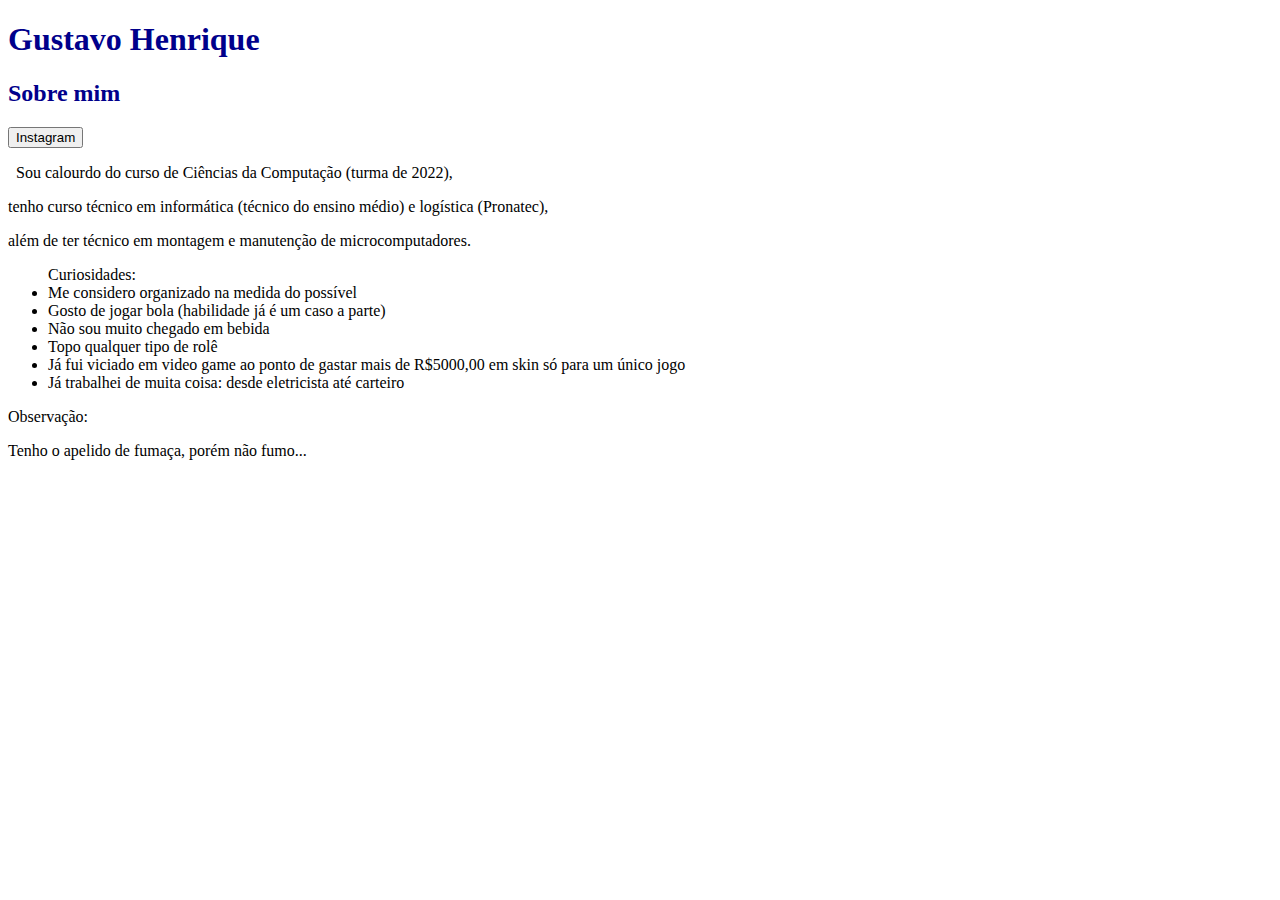
==== index.html @ ac66770b "Corpo do HTML" ====
<!DOCTYPE html>
<html lang="en">
<head>
    <meta charset="UTF-8">
    <meta http-equiv="X-UA-Compatible" content="IE=edge">
    <meta name="viewport" content="width=device-width, initial-scale=1.0">
    <title>Gustavo Henrique Amaral Barbosa - Sobre mim</title>
    <link rel="stylesheet" type="text/css" href="style.css">
</head>
<body>
    <header class="header-texto">
        <div class="header">
            
        </div>
        <h1>Gustavo Henrique</h1>
        <h2>Sobre mim</h2>
        <div class="midias sociais">
            <a href="a">
                <button>
                    Instagram
                </button>
            </a>
        </div>
    </header>
    <main class="texto">
        <p> &nbsp; Sou calourdo do curso de Ciências da Computação (turma de 2022), </p>
        <p>tenho curso técnico em informática (técnico do ensino médio) e logística (Pronatec), </p>
        <p>além de ter técnico em montagem e manutenção de microcomputadores.</p>
    </main>
    <footer class="footer">
        <ul>
            Curiosidades: 
            <li>Me considero organizado na medida do possível</li>
            <li>Gosto de jogar bola (habilidade já é um caso a parte)</li>
            <li>Não sou muito chegado em bebida</li>
            <li>Topo qualquer tipo de rolê</li>
            <li>Já fui viciado em video game ao ponto de gastar mais de R$5000,00 em skin só para um único jogo</li>
            <li>Já trabalhei de muita coisa: desde eletricista até carteiro</li>

        </ul>
        <p>Observação: </p>
        <p>Tenho o apelido de fumaça, porém não fumo...</p>
    </footer>
</body>
</html>
---- style.css ----
.header-texto{
    color: darkblue;
}

.texto{
    
}
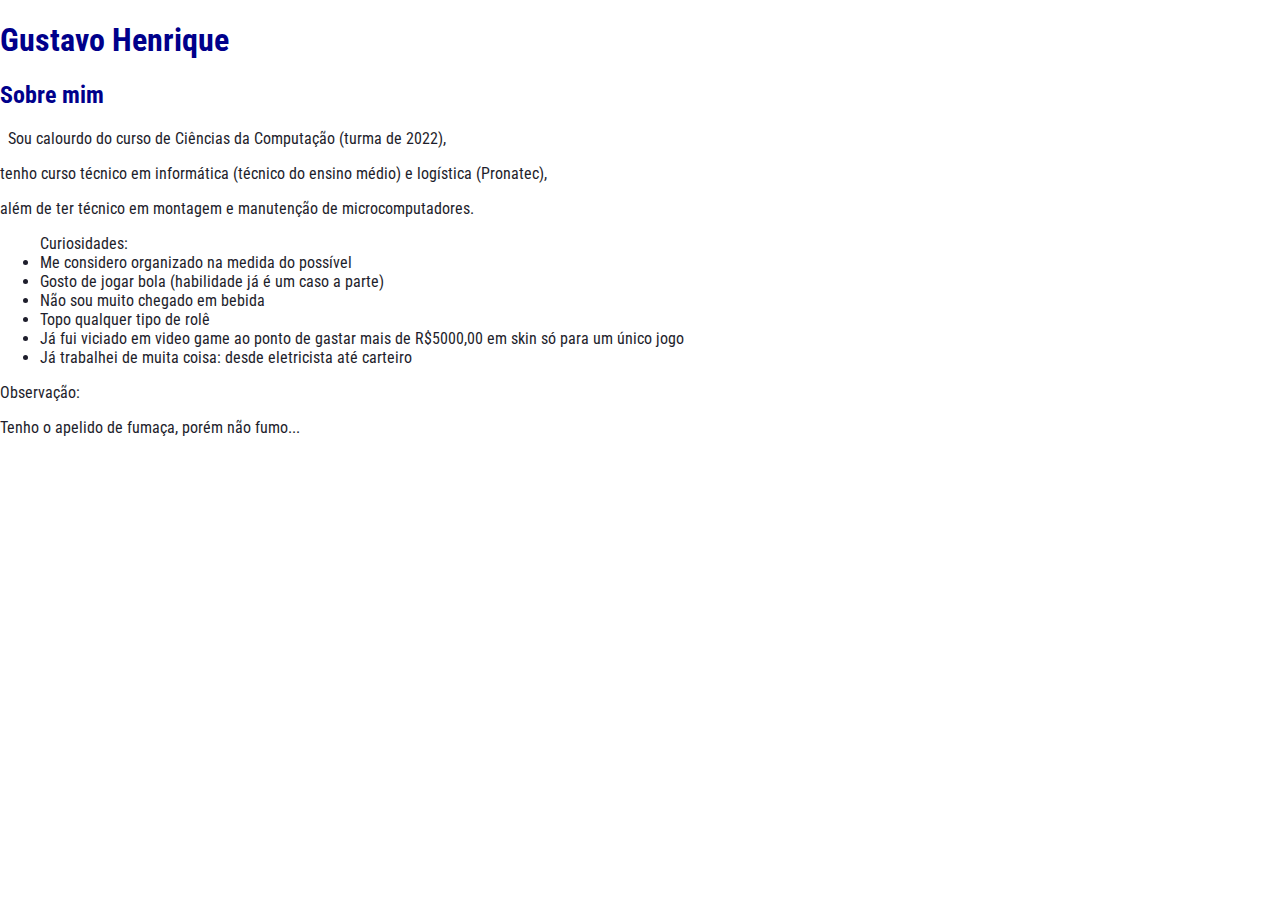
==== commit 65bf78c8: "Alteração da fonte" ====
--- a/index.html
+++ b/index.html
@@ -9,18 +9,8 @@
 </head>
 <body>
     <header class="header-texto">
-        <div class="header">
-            
-        </div>
         <h1>Gustavo Henrique</h1>
         <h2>Sobre mim</h2>
-        <div class="midias sociais">
-            <a href="a">
-                <button>
-                    Instagram
-                </button>
-            </a>
-        </div>
     </header>
     <main class="texto">
         <p> &nbsp; Sou calourdo do curso de Ciências da Computação (turma de 2022), </p>
--- a/style.css
+++ b/style.css
@@ -1,7 +1,12 @@
+ @import url('https://fonts.googleapis.com/css2?family=Roboto+Condensed:wght@300&display=swap');
+
+body{
+    margin: 0;
+    padding: 0;
+    font-family: 'Roboto Condensed', sans-serif;
+    color: #1e1e2c;
+}
+
 .header-texto{
     color: darkblue;
-}
-
-.texto{
-    
 }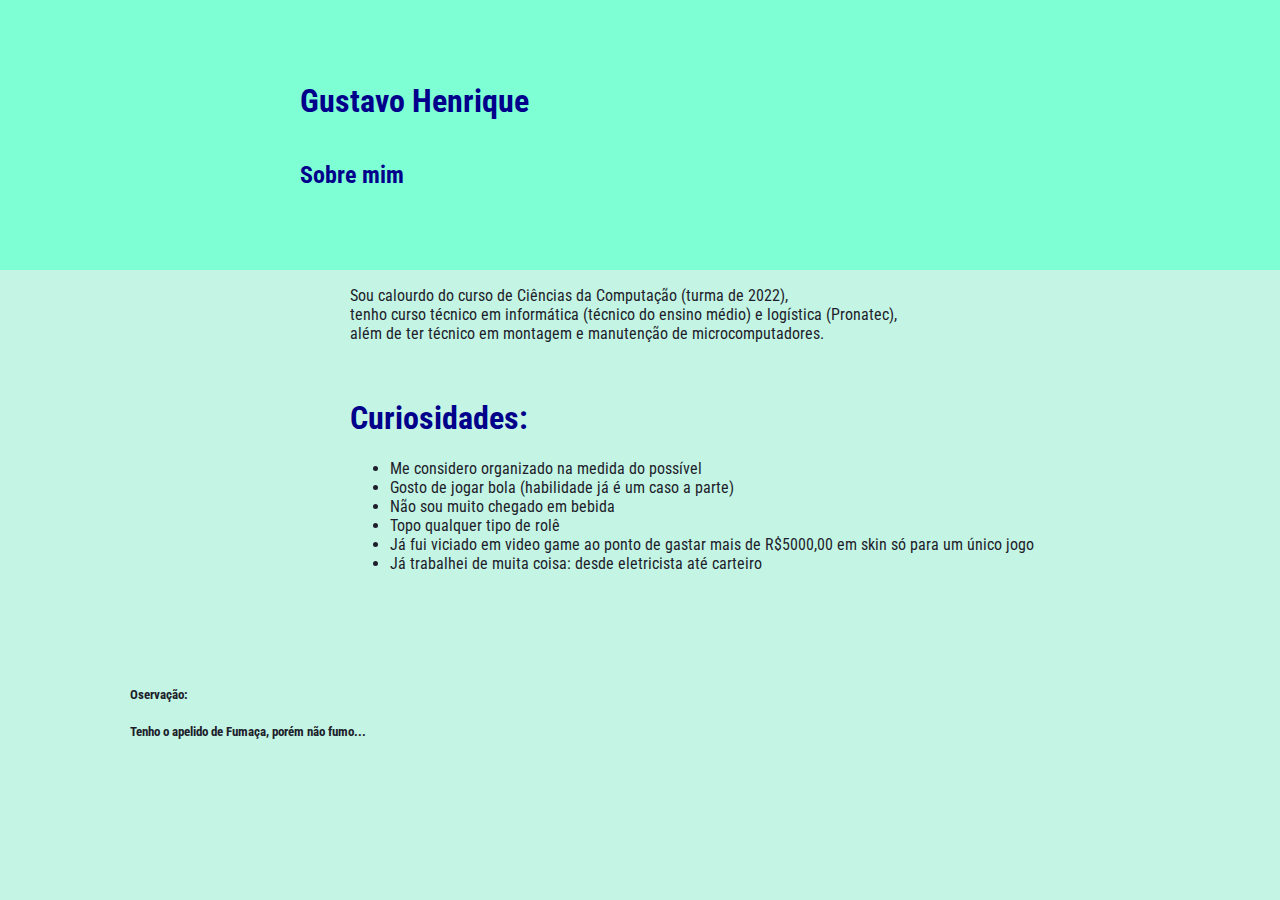
==== commit 14e37a8c: "CSS 1" ====
--- a/index.html
+++ b/index.html
@@ -8,28 +8,27 @@
     <link rel="stylesheet" type="text/css" href="style.css">
 </head>
 <body>
-    <header class="header-texto">
+    <header class="header-text">
         <h1>Gustavo Henrique</h1>
         <h2>Sobre mim</h2>
     </header>
-    <main class="texto">
-        <p> &nbsp; Sou calourdo do curso de Ciências da Computação (turma de 2022), </p>
-        <p>tenho curso técnico em informática (técnico do ensino médio) e logística (Pronatec), </p>
-        <p>além de ter técnico em montagem e manutenção de microcomputadores.</p>
-    </main>
-    <footer class="footer">
+    <main class="text">
+        <p>Sou calourdo do curso de Ciências da Computação (turma de 2022), <br>
+        tenho curso técnico em informática (técnico do ensino médio) e logística (Pronatec),<br>
+        além de ter técnico em montagem e manutenção de microcomputadores.</p><br>
+        <h1 class="title-list">Curiosidades: </h1>
         <ul>
-            Curiosidades: 
             <li>Me considero organizado na medida do possível</li>
             <li>Gosto de jogar bola (habilidade já é um caso a parte)</li>
             <li>Não sou muito chegado em bebida</li>
             <li>Topo qualquer tipo de rolê</li>
             <li>Já fui viciado em video game ao ponto de gastar mais de R$5000,00 em skin só para um único jogo</li>
-            <li>Já trabalhei de muita coisa: desde eletricista até carteiro</li>
-
+            <li>Já trabalhei de muita coisa: desde eletricista até carteiro</li><br><br>
         </ul>
-        <p>Observação: </p>
-        <p>Tenho o apelido de fumaça, porém não fumo...</p>
+    </main><br><br>
+    <footer class="footer">
+        <h5>Oservação:</h5>
+        <h5>Tenho o apelido de Fumaça, porém não fumo...</h5>
     </footer>
 </body>
 </html>--- a/style.css
+++ b/style.css
@@ -5,8 +5,31 @@
     padding: 0;
     font-family: 'Roboto Condensed', sans-serif;
     color: #1e1e2c;
+    background-color: rgb(196, 245, 228);
 }
 
-.header-texto{
+.header-text{
     color: darkblue;
+    height: 30vh;
+    width: 100vw;
+    background-color: aquamarine;
+    background-position: initial;
+    background-size: contain;
+    display: flex;
+    flex-direction: column;
+    justify-content: center;
+    padding: 0 300px;
+    position: relative;
+}
+
+.text {
+    padding-left: 350px;
+}
+
+.title-list{
+    color: darkblue;
+}
+
+.footer{
+    padding-left: 130px;
 }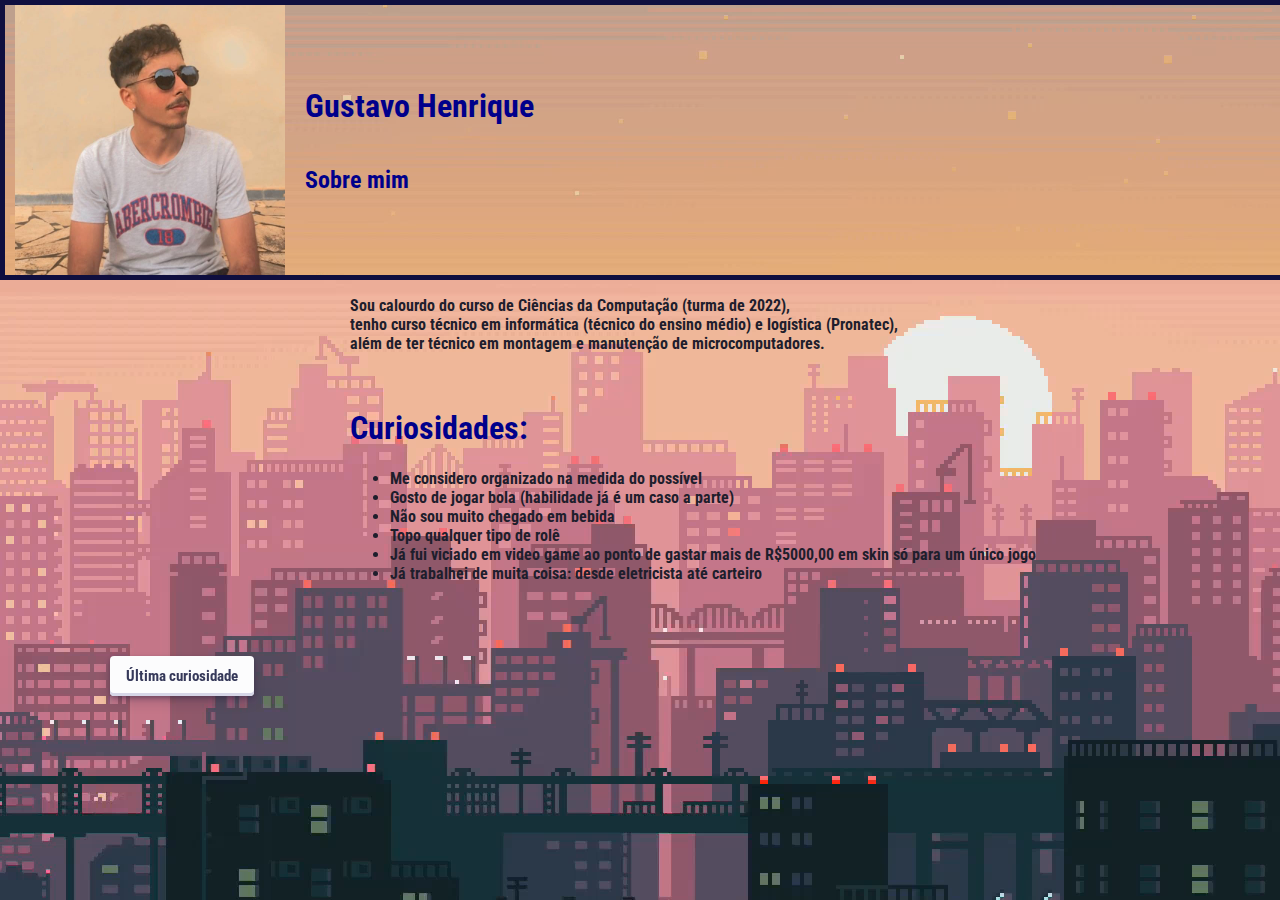
==== commit ce460d93: "Final" ====
--- a/index.html
+++ b/index.html
@@ -13,22 +13,39 @@
         <h2>Sobre mim</h2>
     </header>
     <main class="text">
-        <p>Sou calourdo do curso de Ciências da Computação (turma de 2022), <br>
+        <b>
+        <p>Sou calourdo do curso de Ciências da Computação (turma de 2022),<br>
         tenho curso técnico em informática (técnico do ensino médio) e logística (Pronatec),<br>
         além de ter técnico em montagem e manutenção de microcomputadores.</p><br>
+        </b>
         <h1 class="title-list">Curiosidades: </h1>
         <ul>
+            <b>
             <li>Me considero organizado na medida do possível</li>
             <li>Gosto de jogar bola (habilidade já é um caso a parte)</li>
             <li>Não sou muito chegado em bebida</li>
             <li>Topo qualquer tipo de rolê</li>
             <li>Já fui viciado em video game ao ponto de gastar mais de R$5000,00 em skin só para um único jogo</li>
             <li>Já trabalhei de muita coisa: desde eletricista até carteiro</li><br><br>
+            </b>
         </ul>
-    </main><br><br>
+    </main><br>
     <footer class="footer">
-        <h5>Oservação:</h5>
-        <h5>Tenho o apelido de Fumaça, porém não fumo...</h5>
+        <nav>
+            <a href wm-nav="/extra.html"><button class="button-1" role="button"><b>Última curiosidade</b></button></a>
+        </nav>
+        <section id="content"></section>
     </footer>
+    <script>
+        document.querySelectorAll('[wm-nav]').forEach(link=> {
+            const content = document.getElementById('content')
+            link.onclick = function(e){
+                e.preventDefault()
+                fetch(link.getAttribute('wm-nav'))
+                    .then(resp => resp.text())
+                    .then(html => content.innerHTML = html)
+            }
+        })
+    </script>
 </body>
 </html>--- a/style.css
+++ b/style.css
@@ -4,17 +4,21 @@
     margin: 0;
     padding: 0;
     font-family: 'Roboto Condensed', sans-serif;
-    color: #1e1e2c;
+    color: #1e1e2a;
     background-color: rgb(196, 245, 228);
+    background-image: url(./background.png);
 }
 
 .header-text{
     color: darkblue;
     height: 30vh;
     width: 100vw;
-    background-color: aquamarine;
-    background-position: initial;
+    background-color: rgba(219, 173, 87, 0.479);
+    background-image: url(./image.jpg);
+    background-position: 10px;
     background-size: contain;
+    background-repeat: no-repeat;
+    border: 5px solid #0f0f3f;
     display: flex;
     flex-direction: column;
     justify-content: center;
@@ -24,6 +28,7 @@
 
 .text {
     padding-left: 350px;
+    color: #1e1e2c;
 }
 
 .title-list{
@@ -31,5 +36,50 @@
 }
 
 .footer{
-    padding-left: 130px;
-}+    padding-left: 110px;
+}
+
+.button-1 {
+    align-items: center;
+    appearance: none;
+    background-color: #FCFCFD;
+    border-radius: 4px;
+    border-width: 0;
+    box-shadow: rgba(45, 35, 66, 0.4) 0 2px 4px,rgba(45, 35, 66, 0.3) 0 7px 13px -3px,#D6D6E7 0 -3px 0 inset;
+    box-sizing: border-box;
+    color: #36395A;
+    cursor: pointer;
+    display: inline-flex;
+    font-family: "Roboto Condensed", sans-serif;
+    height: 40px;
+    justify-content: center;
+    line-height: 1;
+    list-style: none;
+    overflow: hidden;
+    padding-left: 16px;
+    padding-right: 16px;
+    position: relative;
+    text-align: left;
+    text-decoration: none;
+    transition: box-shadow .15s,transform .15s;
+    user-select: none;
+    -webkit-user-select: none;
+    touch-action: manipulation;
+    white-space: nowrap;
+    will-change: box-shadow,transform;
+    font-size: 15px;
+  }
+  
+  .button-1:focus {
+    box-shadow: #D6D6E7 0 0 0 1.5px inset, rgba(45, 35, 66, 0.4) 0 2px 4px, rgba(45, 35, 66, 0.3) 0 7px 13px -3px, #D6D6E7 0 -3px 0 inset;
+  }
+  
+  .button-1:hover {
+    box-shadow: rgba(45, 35, 66, 0.4) 0 4px 8px, rgba(45, 35, 66, 0.3) 0 7px 13px -3px, #D6D6E7 0 -3px 0 inset;
+    transform: translateY(-2px);
+  }
+  
+  .button-1:active {
+    box-shadow: #D6D6E7 0 3px 7px inset;
+    transform: translateY(2px);
+  }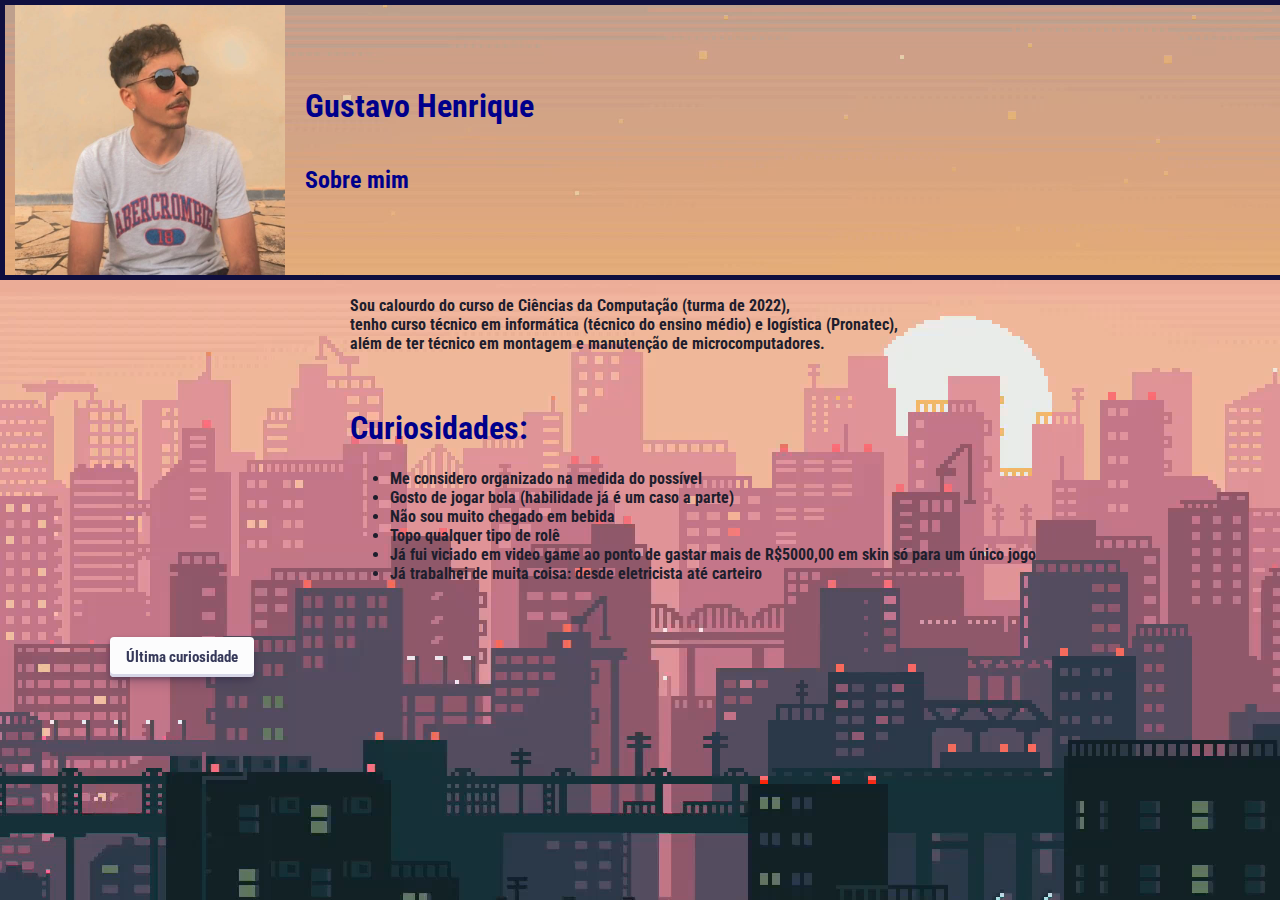
==== commit 3315a25b: "Final (correção do botão)" ====
--- a/index.html
+++ b/index.html
@@ -29,10 +29,10 @@
             <li>Já trabalhei de muita coisa: desde eletricista até carteiro</li><br><br>
             </b>
         </ul>
-    </main><br>
+    </main>
     <footer class="footer">
         <nav>
-            <a href wm-nav="/extra.html"><button class="button-1" role="button"><b>Última curiosidade</b></button></a>
+            <a href wm-nav="/button.html"><button class="button-1" role="button"><b>Última curiosidade</b></button></a>
         </nav>
         <section id="content"></section>
     </footer>
